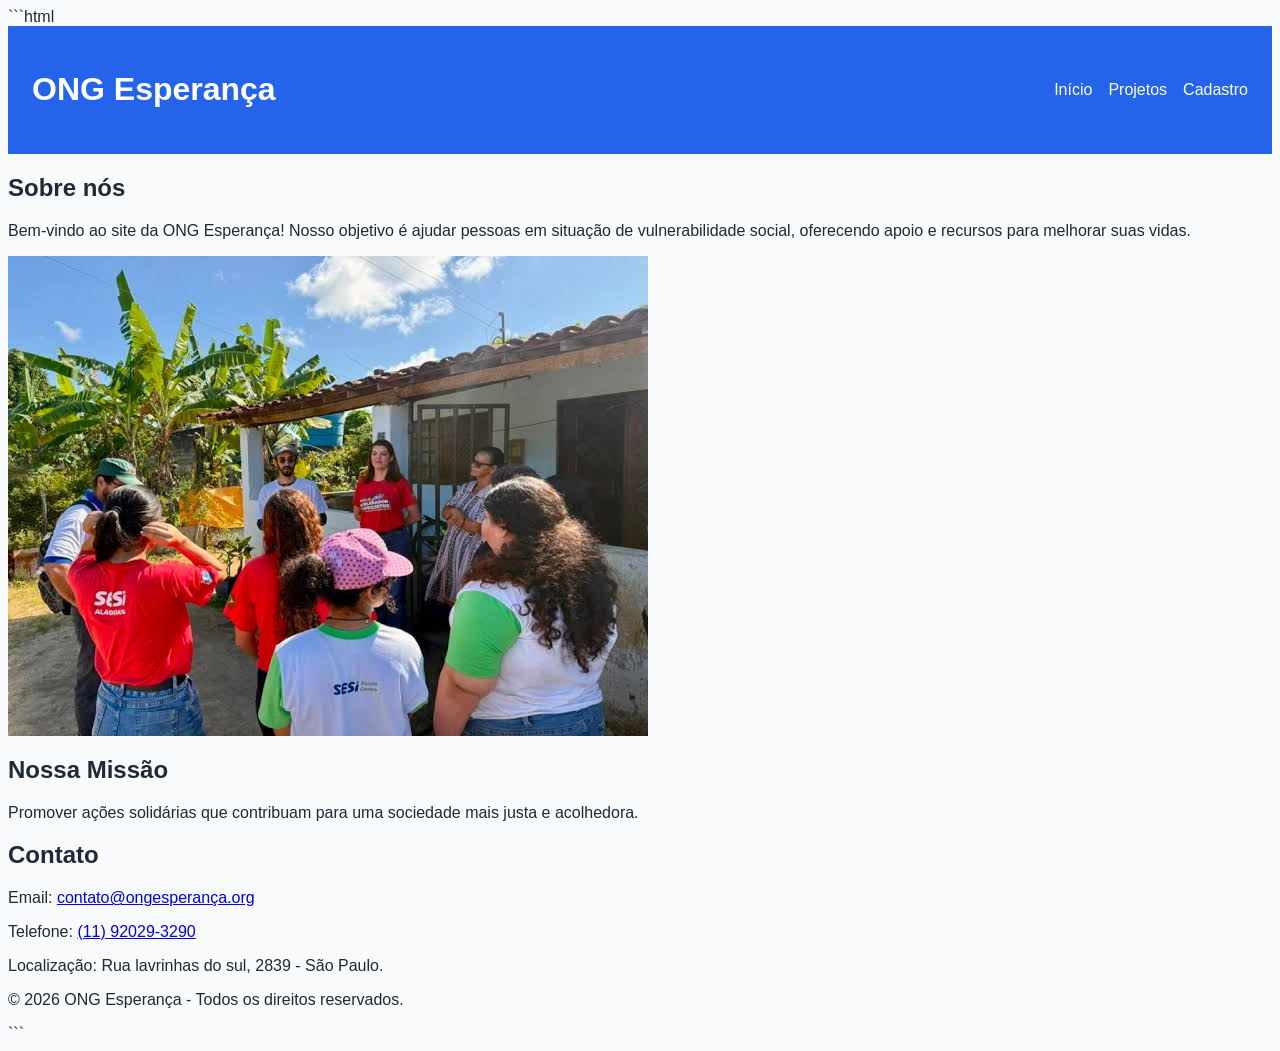
==== index.html @ 6e2f5915 "fix: corrigir caminhos do projeto" ====
```html
<!DOCTYPE html>
<html lang="pt-BR">

<head>
    <meta charset="UTF-8">
    <title>ONG Esperança</title>
    <link rel="stylesheet" href="css/style.css">
</head>

<body>

<header>
    <h1>ONG Esperança</h1>

    <button class="menu-toggle" aria-label="Abrir menu">
        ☰
    </button>

    <nav class="menu">
        <a href="index.html">Início</a>

        <div class="dropdown">
            <a href="#projetos">Projetos</a>

            <div class="submenu">
                <a href="projetos.html#doacao">Doação de Alimentos</a>
                <a href="projetos.html#agasalho">Campanha do Agasalho</a>
            </div>
        </div>

        <a href="cadastro.html">Cadastro</a>
    </nav>
</header>

<main id="conteudo">

    <section>
        <h2>Sobre nós</h2>

        <p>
            Bem-vindo ao site da ONG Esperança! Nosso objetivo é ajudar pessoas em situação
            de vulnerabilidade social, oferecendo apoio e recursos para melhorar suas vidas.
        </p>

        <img src="imagens/ong-esperanca.jpg"
             alt="Voluntários da ONG Esperança durante uma ação solidária">
    </section>

    <section>
        <h2>Nossa Missão</h2>

        <p>
            Promover ações solidárias que contribuam para uma sociedade mais justa e acolhedora.
        </p>
    </section>

    <section>
        <h2>Contato</h2>

        <p>
            Email:
            <a href="mailto:contato@ongesperança.org">
                contato@ongesperança.org
            </a>
        </p>

        <p>
            Telefone:
            <a href="tel:+5511920293290">
                (11) 92029-3290
            </a>
        </p>

        <p>
            Localização: Rua lavrinhas do sul, 2839 - São Paulo.
        </p>
    </section>

</main>

<footer>
    <p>&copy; 2026 ONG Esperança - Todos os direitos reservados.</p>
</footer>

<script src="js/menu.js"></script>
<script src="js/projetos.js"></script>
<script src="js/navegacao.js"></script>

</body>
</html>
```
---- css/style.css ----
:root {
    /* Cores do tema */
    --cor-primaria: #2563EB;
    --cor-primaria-escura: #1E40AF;
    --cor-secundaria: #64748B;
    --cor-fundo: #F8FAFC;
    --cor-superficie: #FFFFFF;
    --cor-texto: #1F2937;
    --cor-texto-secundario: #6B7280;
    --cor-sucesso: #16A34A;
    /* Niveis tipograficos */
    --fonte-pequena: 0.75rem;
    --fonte-secundaria: 0.875rem;
    --fonte-base: 1rem;
    --fonte-subtitulo: 1.5rem;
    --fonte-titulo: 2rem;
    /* Espaçamento */
    --espaco-xs: 8px;
    --espaco-sm: 16px;
    --espaco-md: 24px;
    --espaco-lg: 32px;
    --espaco-xl: 48px;
}

body {
    background-color: var(--cor-fundo);
    color: var(--cor-texto);
    font-size: var(--fonte-base);
    font-family: Arial, sans-serif;
}

/* Cabeçalho */

header {
    display: flex;
    justify-content: space-between;
    align-items: center;
    background-color: var(--cor-primaria);
    padding: var(--espaco-md);
    color: var(--cor-superficie);
    position: relative;
}

/* Menu de navegação */

nav.menu {
    display: flex;
    align-items: center;
    gap: var(--espaco-sm);
}

nav.menu a {
    color: var(--cor-superficie);
    text-decoration: none;
}

/* Dropdown */

.dropdown {
    position: relative;
}

.submenu {
    display: none;
    position: absolute;
    top: 100%;
    right: 0;
    background-color: var(--cor-superficie);
    padding: var(--espaco-sm);
    min-width: 200px;
}

.submenu a {
    display: block;
    color: var(--cor-texto) !important;
    padding: var(--espaco-xs);
}

/* Exibe o submenu */

.dropdown:hover .submenu,
.dropdown:focus-within .submenu {
    display: block;
}

/* Sistema Grid */
.grid {
    display: grid;
    grid-template-columns: repeat(12, 1fr);
    gap: var(--espaco-md);
}

.projeto {
    grid-column: span 4;
}

/* Responsividade */
/* 1. Celulares Maiores */
@media (min-width: 481px) and (max-width: 600px){
    .projeto {
        grid-column: span 12;
    }
}

/* 2. Tablets */
@media (min-width: 601px) and (max-width: 900px){
    .projeto {
        grid-column: span 6;
    }
}

/* 3. Desktops */
@media (min-width: 901px) and (max-width: 1200px){
    .projeto{
        grid-column: span 4;
    }
}

/* Telas panorâmicas */
@media (min-width: 1201px){
    .projeto {
        grid-column: span 3;
    }
}
/* MENU HAMBÚRGUER */

.menu-toggle {
    display: none;
    background: none;
    border: none;
    color: var(--cor-superficie);
    font-size: 30px;
    cursor: pointer;
    padding: 5px;
}

/* Somente celulares */
@media (max-width: 480px) {

    .menu-toggle {
        display: block;
    }

    nav.menu {
        display: none;
        position: absolute;
        top: 100%;
        left: 0;
        width: 100%;
        flex-direction: column;
        background-color: var(--cor-primaria);
        padding: var(--espaco-md);
    }

    nav.menu.menu-aberto {
        display: flex;
    }
}
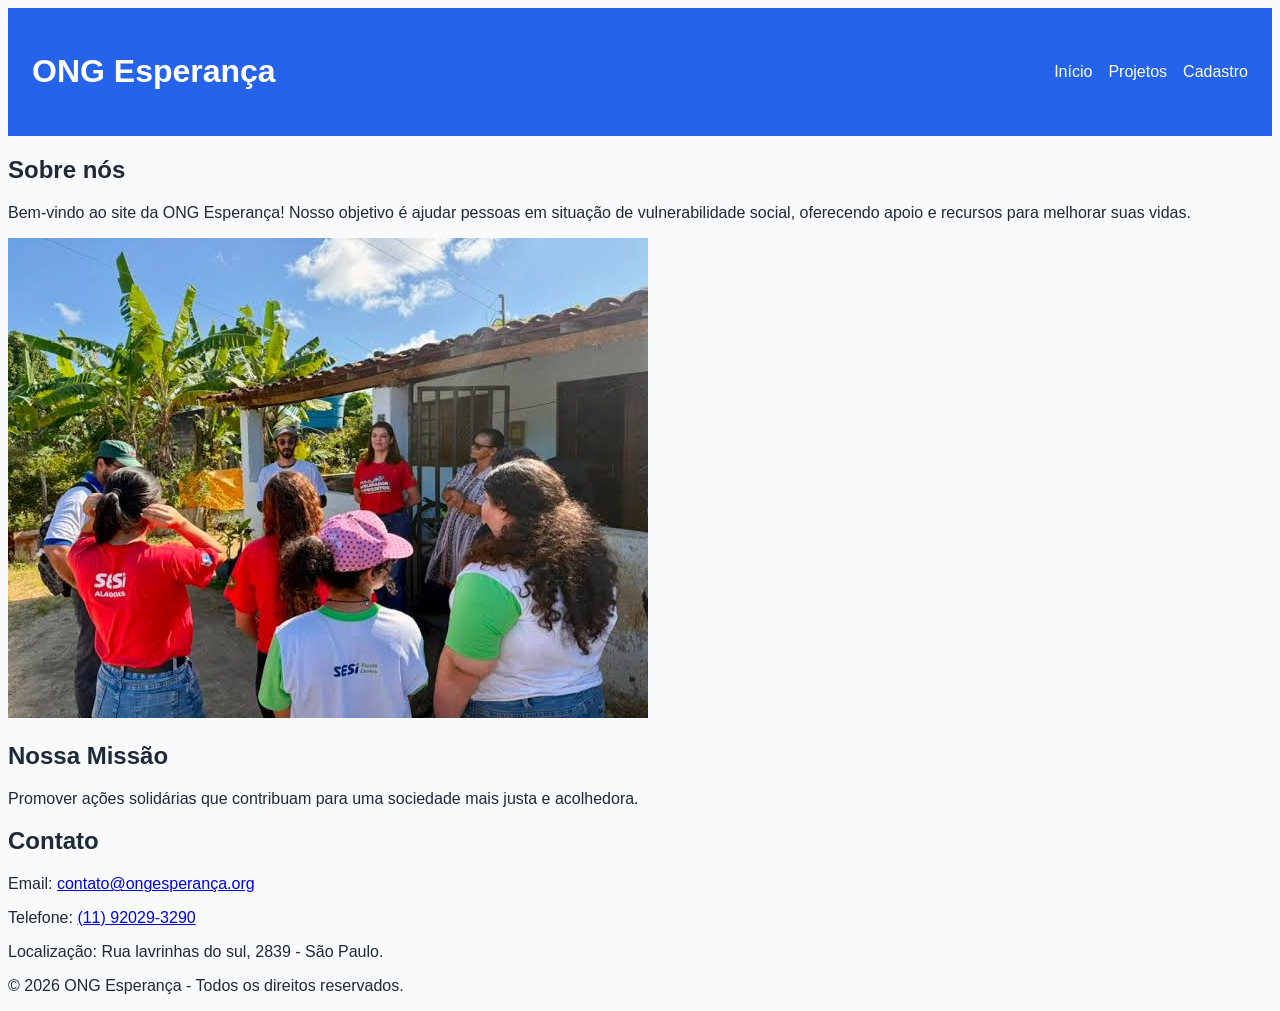
==== commit 8cc680f2: "test: verificar carregamento da imagem" ====
--- a/index.html
+++ b/index.html
@@ -1,4 +1,3 @@
-```html
 <!DOCTYPE html>
 <html lang="pt-BR">
 
@@ -43,8 +42,10 @@
             de vulnerabilidade social, oferecendo apoio e recursos para melhorar suas vidas.
         </p>
 
-        <img src="imagens/ong-esperanca.jpg"
-             alt="Voluntários da ONG Esperança durante uma ação solidária">
+        <p>TESTE DA IMAGEM</p>
+
+<img src="imagens/ong-esperanca.jpg"
+     alt="Voluntários da ONG Esperança durante uma ação solidária">
     </section>
 
     <section>
@@ -89,4 +90,3 @@
 
 </body>
 </html>
-```
